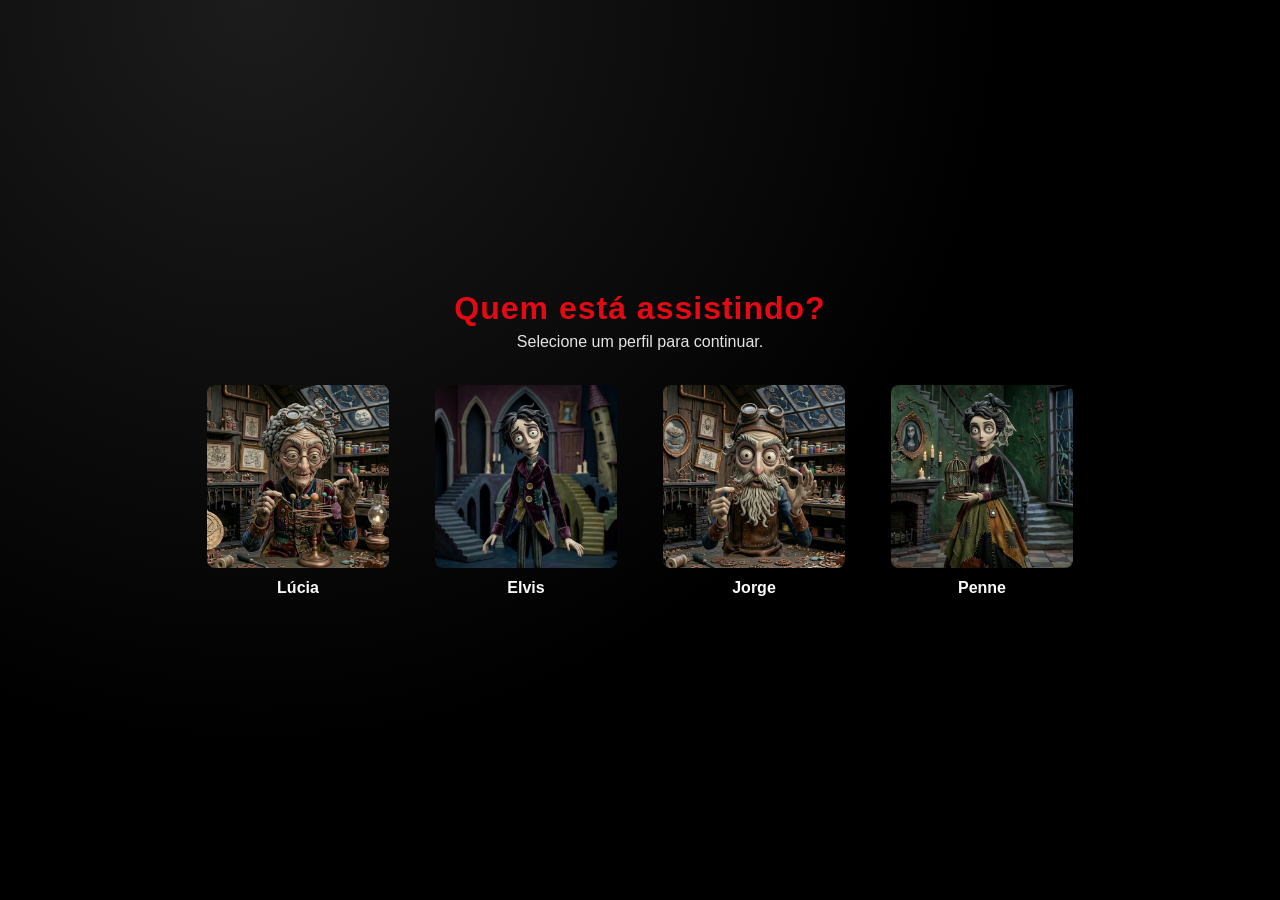
==== index.html @ e3308cac "Ajuste nas imagens de perfil" ====
<!DOCTYPE html>
<html lang="pt-BR">
<head>
    <meta charset="UTF-8">
    <meta name="viewport" content="width=device-width, initial-scale=1.0">
    <title>SteFlix</title>
    <link rel="stylesheet" href="style.css">
</head>
<body>
    <main>
      <header>
        <h1>Quem está assistindo?</h1>
        <p>Selecione um perfil para continuar.</p>
      </header>

      <section aria-label="Perfis de usuário">
       <nav class="profiles">
            <a href="#" class="profile">
                <figure>
                    <img src="/assets/perfil1.jpg" alt="Avatar do Perfil 1">
                    <figcaption>Lúcia</figcaption>
                </figure>
            </a>
            <a href="#" class="profile">
                <figure>
                    <img src="/assets/perfil2.jpg" alt="Avatar do Perfil 2">
                    <figcaption>Elvis</figcaption>
                </figure>
            </a>
            <a href="#" class="profile">
                <figure>
                    <img src="/assets/perfil3.jpg" alt="Avatar do Perfil 3">
                    <figcaption>Jorge</figcaption>
                </figure>
            </a>
            <a href="#" class="profile">
                <figure>
                    <img src="/assets/perfil4.jpg" alt="Avatar do Perfil 4">
                    <figcaption>Penne</figcaption>
                </figure>
            </a>
       </nav>
      </section>
    </main>
</body>
</html>
---- style.css ----
* {
  margin: 0;
  padding: 0;
  box-sizing: border-box;
}

body {
  font-family: "Helvetica Neue", Arial, sans-serif;
  background: radial-gradient(circle at 20% 0%, #1c1c1c, #000000 55%);
  color: #fff;
  min-height: 100vh;
  display: grid;
  place-items: center;
}

main {
  width: min(960px, 90vw);
  text-align: center;
  padding: 2rem;
}

header h1 {
  font-size: clamp(1.8rem, 2.5vw, 3rem);
  letter-spacing: 1px;
  margin-bottom: 0.4rem;
  color: #e50914;
}

header p,
[aria-label="Perfis de usuário"] {
  font-size: 1rem;
  color: #e5e5e5;
}

header p {
  margin-bottom: 1.2rem;
}

nav.profiles {
  display: grid;
  grid-template-columns: repeat(auto-fit, minmax(140px, 1fr));
  gap: 1rem;
  margin-top: 0.8rem;
}

.profile {
  border-radius: 12px;
  padding: 0.8rem;
  cursor: pointer;
  text-decoration: none;
  color: inherit;
  transition: transform 0.2s ease, box-shadow 0.2s ease, border-color 0.2s ease;
}

.profile:hover,
.profile:focus-visible {
  transform: translateY(-4px) scale(1.02);
  outline: none;
}

.profile figure {
  margin: 0;
}

.profile img {
  width: 100%;
  aspect-ratio: 1 / 1;
  object-fit: cover;
  border-radius: 10px;
  display: block;
  border: 2px solid transparent;
}

img:hover {
    border-color: rgba(255, 255, 255, 0.98);
}

.profile figcaption {
  margin-top: 0.6rem;
  color: #f8f8f8;
  font-weight: 700;
}

@media (max-width: 500px) {
  main {
    padding: 1.2rem;
  }

  nav.profiles {
    grid-template-columns: 1fr;
  }
}
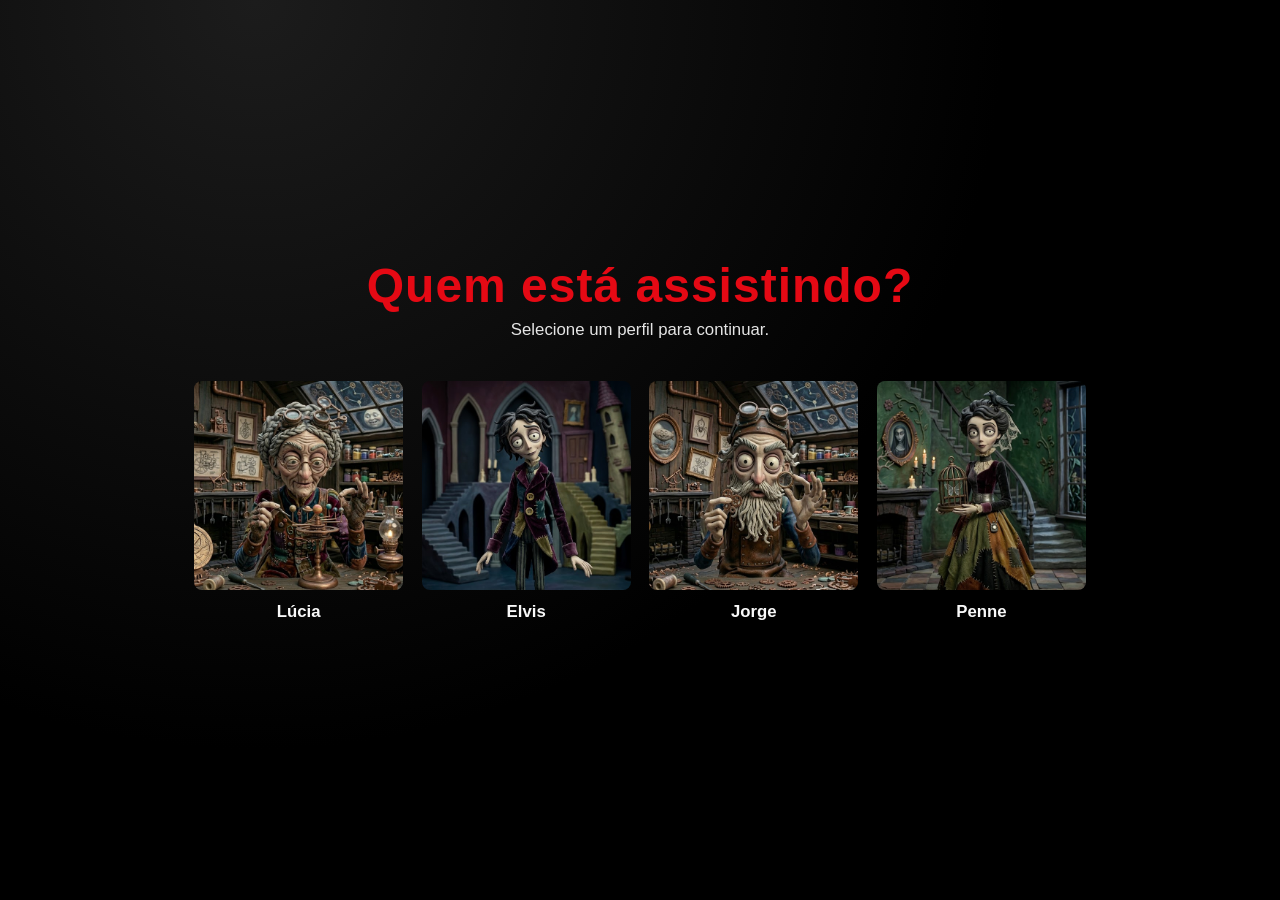
==== commit 93d383d6: "Aula 3 - Tornando a aplicação responsiva" ====
--- a/index.html
+++ b/index.html
@@ -14,32 +14,40 @@
       </header>
 
       <section aria-label="Perfis de usuário">
-       <nav class="profiles">
-            <a href="#" class="profile">
-                <figure>
-                    <img src="/assets/perfil1.jpg" alt="Avatar do Perfil 1">
-                    <figcaption>Lúcia</figcaption>
-                </figure>
+        <ul class="profiles">
+          <li>
+            <a href="#" class="profile" aria-label="Selecionar perfil Lúcia">
+              <figure>
+                <img src="/assets/perfil1.jpg" alt="Avatar do Perfil 1" />
+                <figcaption>Lúcia</figcaption>
+              </figure>
             </a>
-            <a href="#" class="profile">
-                <figure>
-                    <img src="/assets/perfil2.jpg" alt="Avatar do Perfil 2">
-                    <figcaption>Elvis</figcaption>
-                </figure>
+          </li>
+          <li>
+            <a href="#" class="profile" aria-label="Selecionar perfil Elvis">
+              <figure>
+                <img src="/assets/perfil2.jpg" alt="Avatar do Perfil 2" />
+                <figcaption>Elvis</figcaption>
+              </figure>
             </a>
-            <a href="#" class="profile">
-                <figure>
-                    <img src="/assets/perfil3.jpg" alt="Avatar do Perfil 3">
-                    <figcaption>Jorge</figcaption>
-                </figure>
+          </li>
+          <li>
+            <a href="#" class="profile" aria-label="Selecionar perfil Jorge">
+              <figure>
+                <img src="/assets/perfil3.jpg" alt="Avatar do Perfil 3" />
+                <figcaption>Jorge</figcaption>
+              </figure>
             </a>
-            <a href="#" class="profile">
-                <figure>
-                    <img src="/assets/perfil4.jpg" alt="Avatar do Perfil 4">
-                    <figcaption>Penne</figcaption>
-                </figure>
+          </li>
+          <li>
+            <a href="#" class="profile" aria-label="Selecionar perfil Penne">
+              <figure>
+                <img src="/assets/perfil4.jpg" alt="Avatar do Perfil 4" />
+                <figcaption>Penne</figcaption>
+              </figure>
             </a>
-       </nav>
+          </li>
+        </ul>
       </section>
     </main>
 </body>
--- a/style.css
+++ b/style.css
@@ -14,13 +14,13 @@
 }
 
 main {
-  width: min(960px, 90vw);
+  width: min(960px, 95vw);
   text-align: center;
-  padding: 2rem;
+  padding: clamp(1rem, 3vw, 2rem);
 }
 
 header h1 {
-  font-size: clamp(1.8rem, 2.5vw, 3rem);
+  font-size: clamp(1.8rem, 6vw, 3rem);
   letter-spacing: 1px;
   margin-bottom: 0.4rem;
   color: #e50914;
@@ -28,7 +28,7 @@
 
 header p,
 [aria-label="Perfis de usuário"] {
-  font-size: 1rem;
+  font-size: clamp(0.95rem, 2.2vw, 1.05rem);
   color: #e5e5e5;
 }
 
@@ -36,11 +36,20 @@
   margin-bottom: 1.2rem;
 }
 
-nav.profiles {
+.profiles {
   display: grid;
-  grid-template-columns: repeat(auto-fit, minmax(140px, 1fr));
+  grid-template-columns: repeat(auto-fit, minmax(120px, 1fr));
+  gap: 0.9rem;
+  margin-top: 0.8rem;
+}
+
+ul {
+  list-style: none;
+  padding: 0;
+  margin: 0;
+  display: flex;
+  justify-content: center;
   gap: 1rem;
-  margin-top: 0.8rem;
 }
 
 .profile {
@@ -50,12 +59,6 @@
   text-decoration: none;
   color: inherit;
   transition: transform 0.2s ease, box-shadow 0.2s ease, border-color 0.2s ease;
-}
-
-.profile:hover,
-.profile:focus-visible {
-  transform: translateY(-4px) scale(1.02);
-  outline: none;
 }
 
 .profile figure {
@@ -73,6 +76,7 @@
 
 img:hover {
     border-color: rgba(255, 255, 255, 0.98);
+      transform: translateY(-4px) scale(1.00);
 }
 
 .profile figcaption {
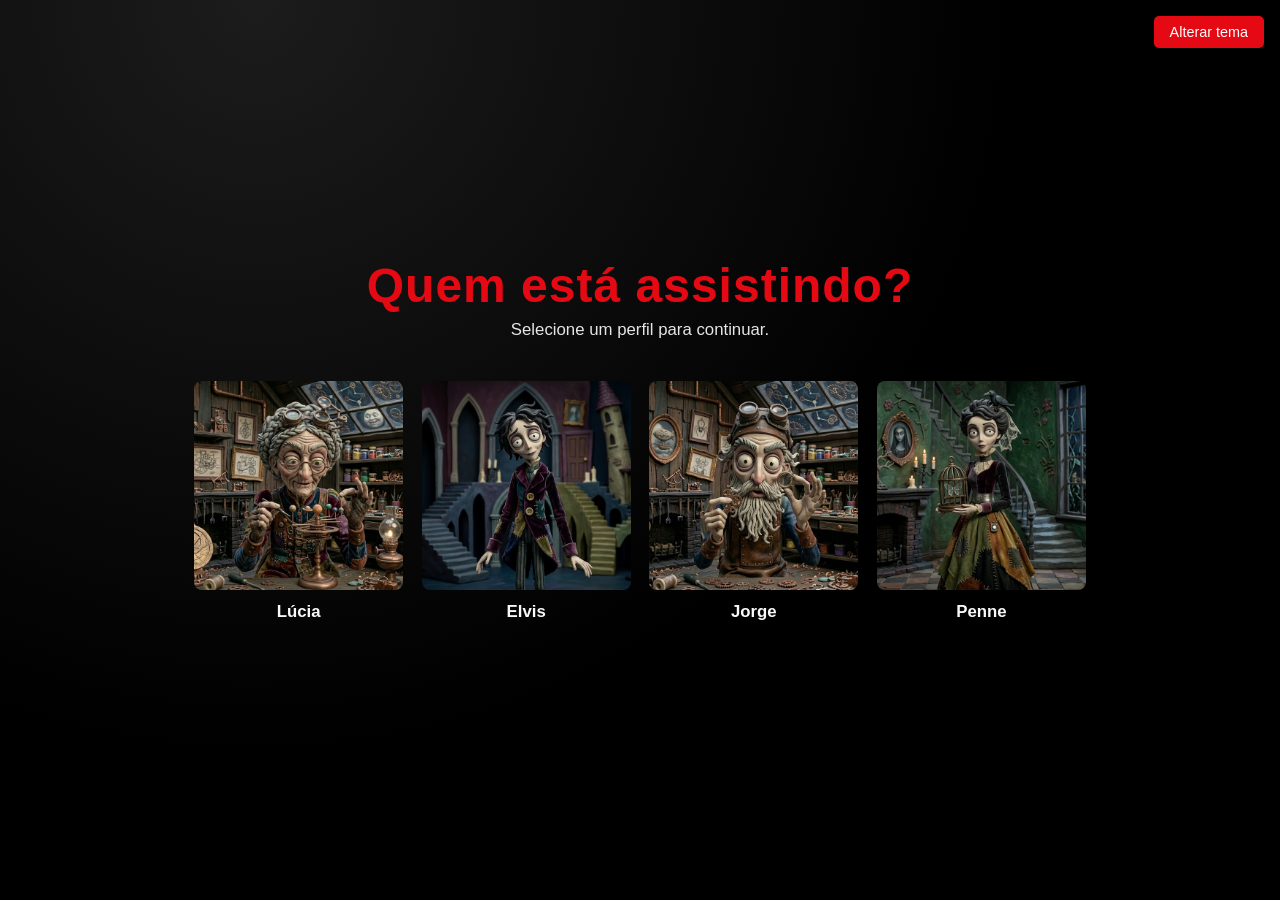
==== commit 8c057461: "Aula 3 - Adicionando script.js para alterar temas" ====
--- a/index.html
+++ b/index.html
@@ -9,6 +9,7 @@
 <body>
     <main>
       <header>
+        <button onclick="toggleTheme()">Alterar tema</button>
         <h1>Quem está assistindo?</h1>
         <p>Selecione um perfil para continuar.</p>
       </header>
@@ -50,5 +51,6 @@
         </ul>
       </section>
     </main>
+    <script src="script.js"></script>
 </body>
 </html>
--- a/style.css
+++ b/style.css
@@ -11,6 +11,21 @@
   min-height: 100vh;
   display: grid;
   place-items: center;
+  transition: background 0.3s ease, color 0.3s ease;
+}
+
+body.light-theme {
+  background: linear-gradient(to bottom, #f5f5f5, #ffffff);
+  color: #333;
+}
+
+body.light-theme header p,
+body.light-theme [aria-label="Perfis de usuário"] {
+  color: #666;
+}
+
+body.light-theme .profile figcaption {
+  color: #333;
 }
 
 main {
@@ -26,6 +41,22 @@
   color: #e50914;
 }
 
+header button {
+  background: #e50914;
+  color: #fff;
+  border: none;
+  padding: 0.5rem 1rem;
+  border-radius: 5px;
+  cursor: pointer;
+  font-size: 0.9rem;
+  margin-bottom: 1rem;
+  transition: background 0.3s ease;
+}
+
+header button:hover {
+  background: #b20710;
+}
+
 header p,
 [aria-label="Perfis de usuário"] {
   font-size: clamp(0.95rem, 2.2vw, 1.05rem);
@@ -34,6 +65,14 @@
 
 header p {
   margin-bottom: 1.2rem;
+}
+
+button {
+    position:absolute; 
+    top:1rem;
+    right:1rem;
+    z-index:10;
+    color: wheat;
 }
 
 .profiles {
